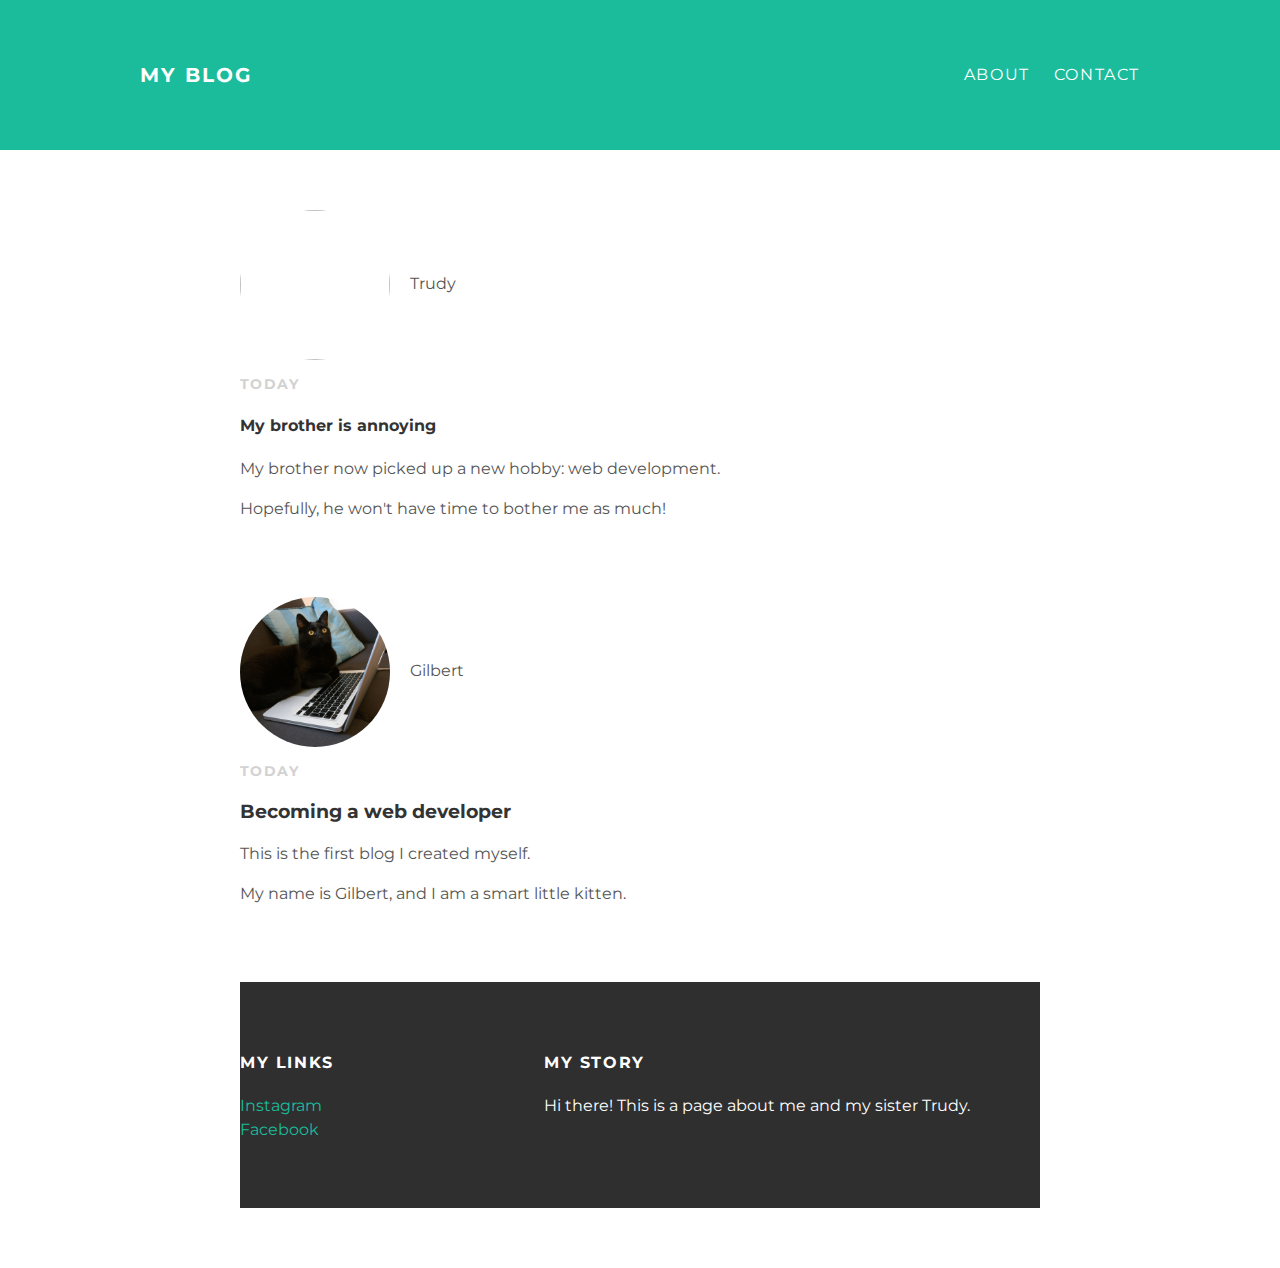
==== index.html @ dab12f23 "Update index.html" ====
<!DOCTYPE html>
<html>
<head>
<title>My first website</title>
<link rel="stylesheet" type="text/css" href="styles.css">
</head>
<body>

<div id="header">
<div class="container">
  <a id="header-title"
  href="index.html">My Blog</a>

  <ul id="header-nav">
    <li><a href="about.html">About</a></li>
    <li><a href="mailto:johannabannach@gmail.com?subject=hello">Contact</a></li>
  </ul>
  </div>
  </div>

  <div id="content">
  <div class="container">
    <div class="post">
      <div class="post-author">
        <img src="photos\IMG_20161210_085751.jpg">
        <span>Trudy</span>
  </div>


<p class="post-date">Today</p>
<h4 class="post-title">My brother is annoying</h4>
<div class="post-content">
  <p>My brother now picked up a new hobby: web development.</p>
  <p>Hopefully, he won't have time to bother me as much!</p>
</div>

  <div id="content">
  <div class="container">
    <div class="post">
      <div class="post-author">
        <img src="Gilbert.jpg">
        <span>Gilbert</span>
      </div>
<p class="post-date">Today</p>

<h3 class="post-title">Becoming a web developer</h3>
<div class="post-content">
  <p>This is the first blog I created myself.</p>
  <p>My name is Gilbert, and I am a smart little kitten.</p>
</div>
  </div>
  </div>
  </div>

<div id="footer">
  <div class="container">

  <div class="column">
      <h4>My links</h4>
      <p>
      <a href="https://instagram.com/">Instagram</a><br>
      <a href="https://facebook.com">Facebook</a>
      </p>
    </div>

<div class="column">
  <h4>My story</h4>
  <p>Hi there! This is a page about me and my sister Trudy.</p>
</div>

</div>
</div>
</div>
</div>
</div>
</body>
  </html>
---- styles.css ----
@import url(http://fonts.googleapis.com/css?family=Montserrat:400,700);

body {
  color: #555;
  margin: 0;

  font-family: 'Montserrat',sans-serif;
}

#header {
  background-color: #1abc9c;
  height: 150px;
  line-height: 150px;
}

#header a {
  color: white;
  text-decoration: none;

  text-transform: uppercase;
  letter-spacing: 0.1em;
}

#header a:hover {
  color: #222;
}

#header-title {
  display: block;
  float: left;

  font-size: 20px;
  font-weight: bold;
}

#header-nav {
  display: block;
  float: right;
  margin-top: 0;
}

#header-nav li {
  display: inline;
  padding-left: 20px;
}

.container {
  max-width: 1000px;
  margin: 0 auto;
}

#footer {
  background-color: #2f2f2f;
  padding: 50px 0;
}
.column {
  min-width: 300px;
  display: inline-block;
  vertical-align: top;
}

#footer h4 {
  color: white;
  text-transform: uppercase;
  letter-spacing: 0.1em;
}

#footer p {
  color: white;
}

a {
  color: #1abc9c;
  text-decoration: none;
}
a:hover {
  color: #F6A623
}

.post, .about {
  max-width: 800px;
  margin: 0 auto;
  padding: 60px 0;
}

.about {
  text-align: center;
}

.post-author img {
  width: 150px;
  height: 150px;
  vertical-align: middle;
}
.post-author img,
.about-author img {
  border-radius: 50%;
}

.post-author span {
  margin-left: 16px;
}

.post-date {
  color: #D2D2D2;

  font-size: 14px;
  font-weight: bold;

  text-transform: uppercase;
  letter-spacing: 0.1em;
}

h1, h2, h3, h4 {
  color: #333;
}

p {
  line-height: 1.5;
}

.post-container: nth-child(even) {
  background-color: #f2f2f2;
}
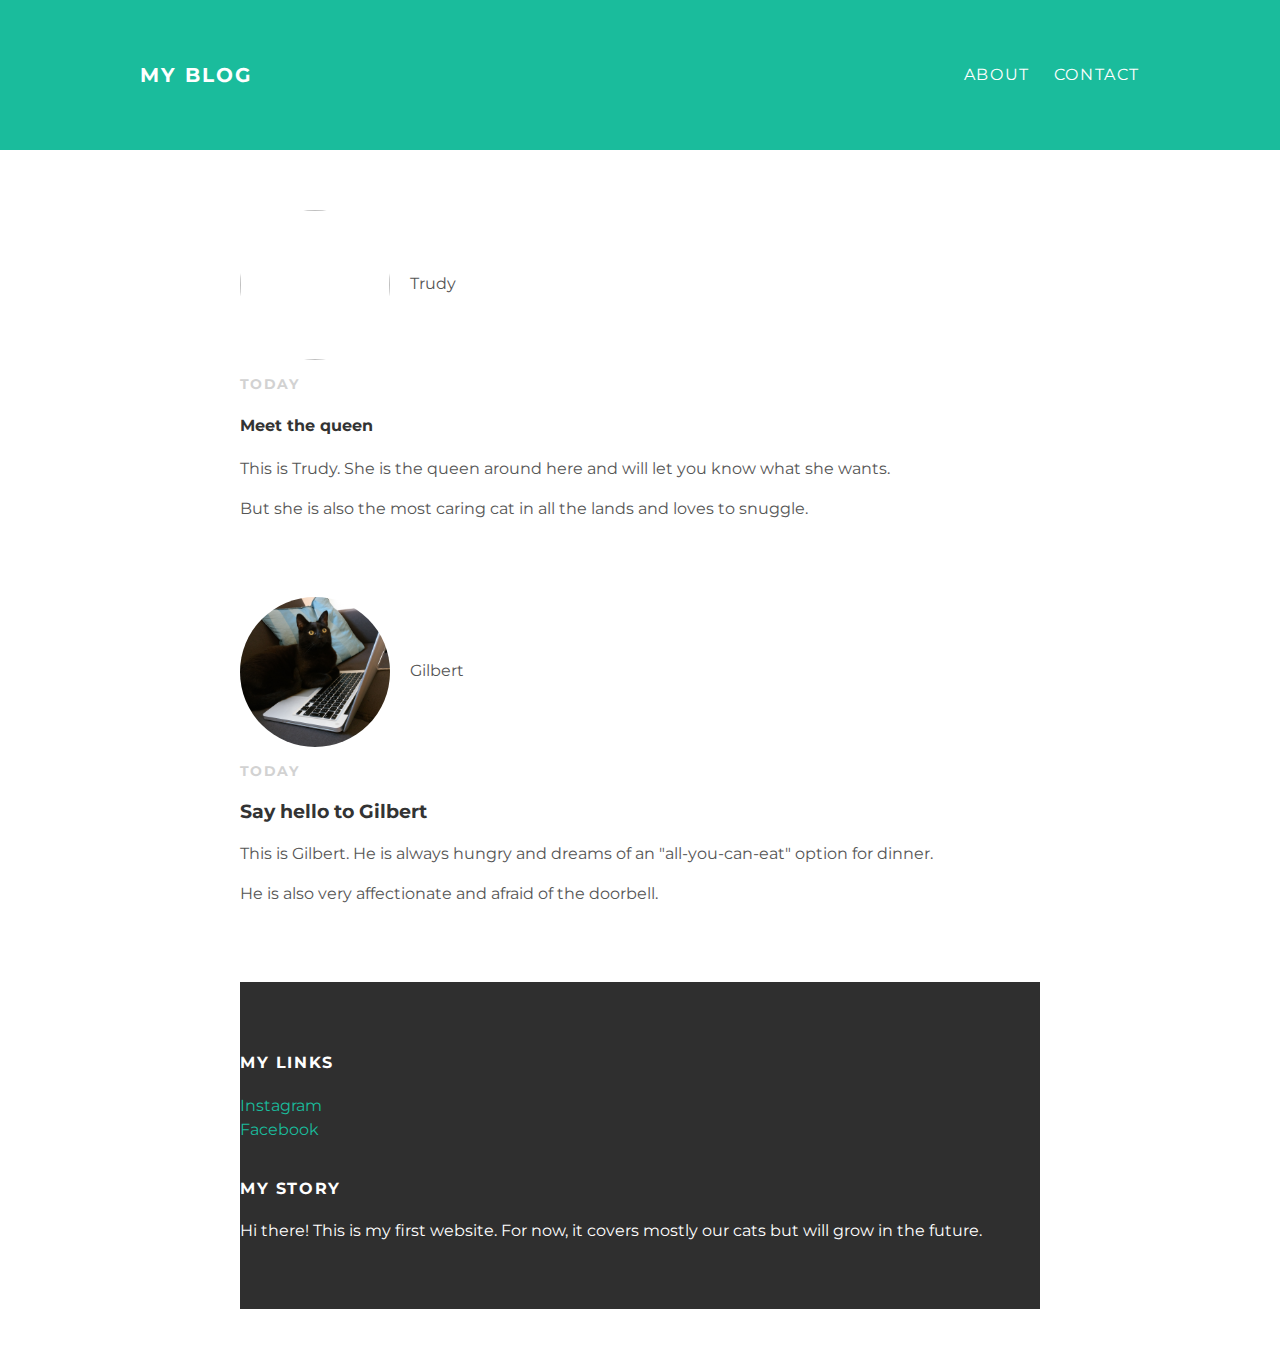
==== commit b8a3ce91: "Update index.html" ====
--- a/index.html
+++ b/index.html
@@ -22,16 +22,16 @@
   <div class="container">
     <div class="post">
       <div class="post-author">
-        <img src="photos\IMG_20161210_085751.jpg">
+        <img src="Trudy.jpg">
         <span>Trudy</span>
   </div>
 
 
 <p class="post-date">Today</p>
-<h4 class="post-title">My brother is annoying</h4>
+<h4 class="post-title">Meet the queen</h4>
 <div class="post-content">
-  <p>My brother now picked up a new hobby: web development.</p>
-  <p>Hopefully, he won't have time to bother me as much!</p>
+  <p>This is Trudy. She is the queen around here and will let you know what she wants.</p>
+  <p>But she is also the most caring cat in all the lands and loves to snuggle.</p>
 </div>
 
   <div id="content">
@@ -43,10 +43,10 @@
       </div>
 <p class="post-date">Today</p>
 
-<h3 class="post-title">Becoming a web developer</h3>
+<h3 class="post-title">Say hello to Gilbert</h3>
 <div class="post-content">
-  <p>This is the first blog I created myself.</p>
-  <p>My name is Gilbert, and I am a smart little kitten.</p>
+  <p>This is Gilbert. He is always hungry and dreams of an "all-you-can-eat" option for dinner.</p>
+  <p>He is also very affectionate and afraid of the doorbell. </p>
 </div>
   </div>
   </div>
@@ -65,7 +65,8 @@
 
 <div class="column">
   <h4>My story</h4>
-  <p>Hi there! This is a page about me and my sister Trudy.</p>
+  <p>Hi there! This is my first website. For now, it covers 
+    mostly our cats but will grow in the future.</p>
 </div>
 
 </div>
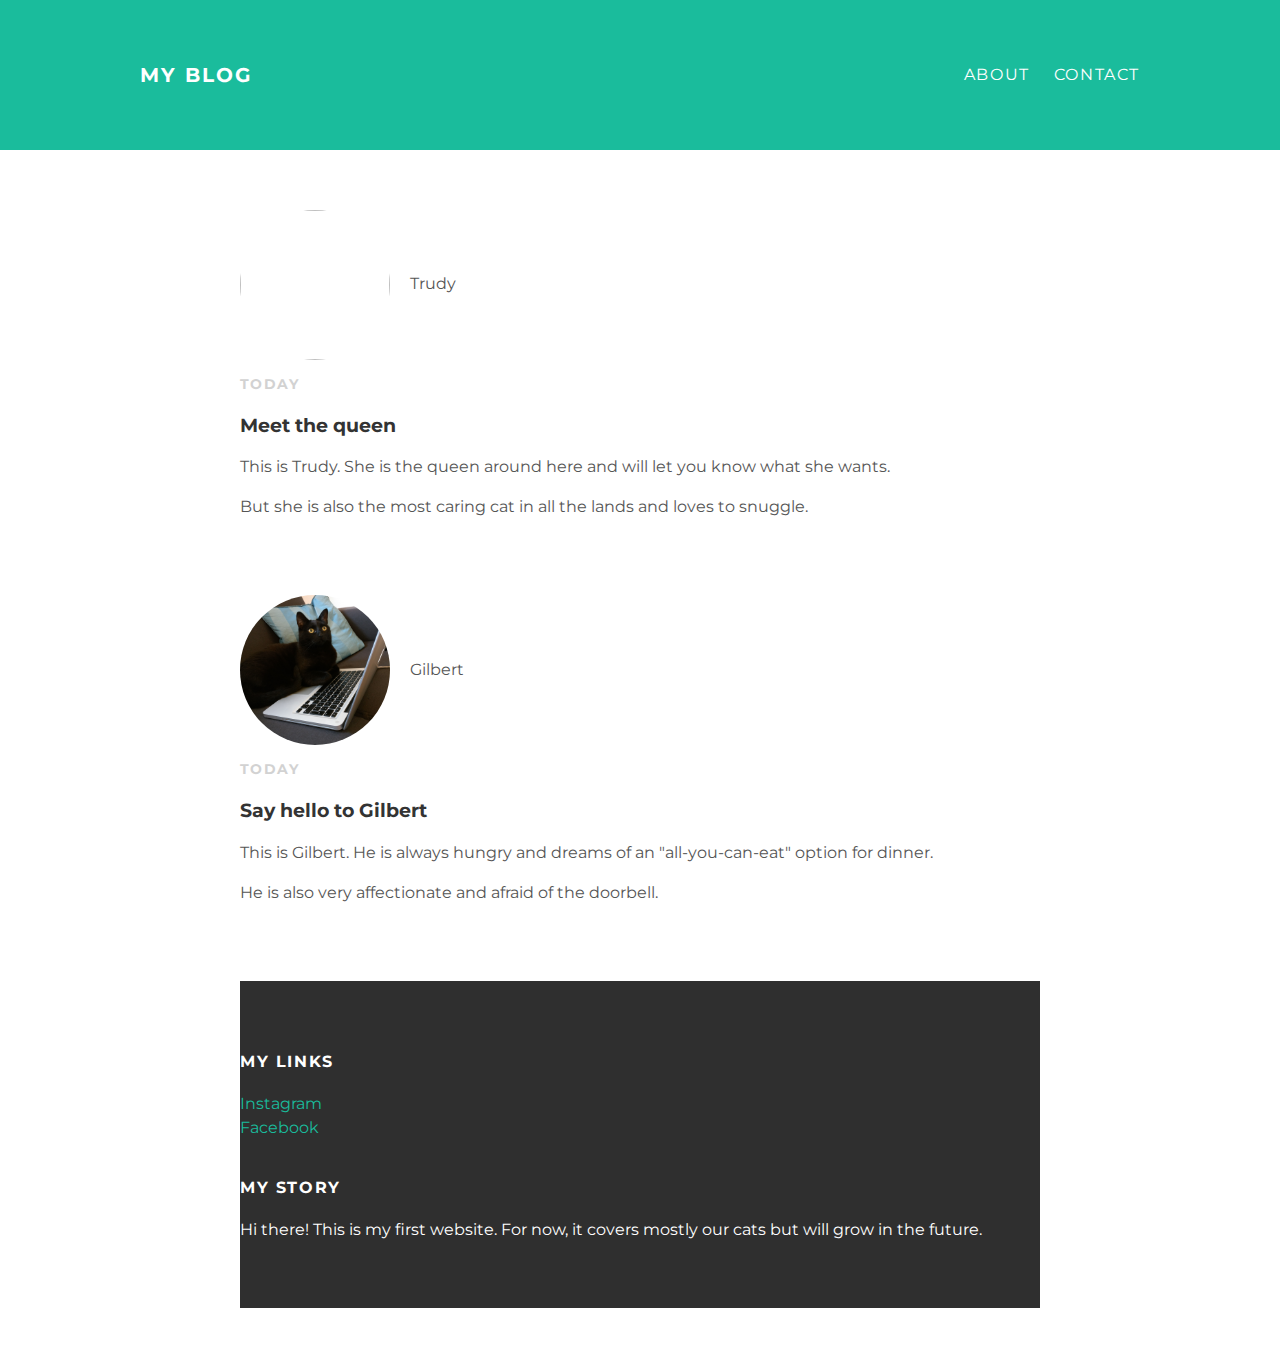
==== commit d2a614dd: "Update index.html" ====
--- a/index.html
+++ b/index.html
@@ -28,7 +28,7 @@
 
 
 <p class="post-date">Today</p>
-<h4 class="post-title">Meet the queen</h4>
+<h3 class="post-title">Meet the queen</h3>
 <div class="post-content">
   <p>This is Trudy. She is the queen around here and will let you know what she wants.</p>
   <p>But she is also the most caring cat in all the lands and loves to snuggle.</p>
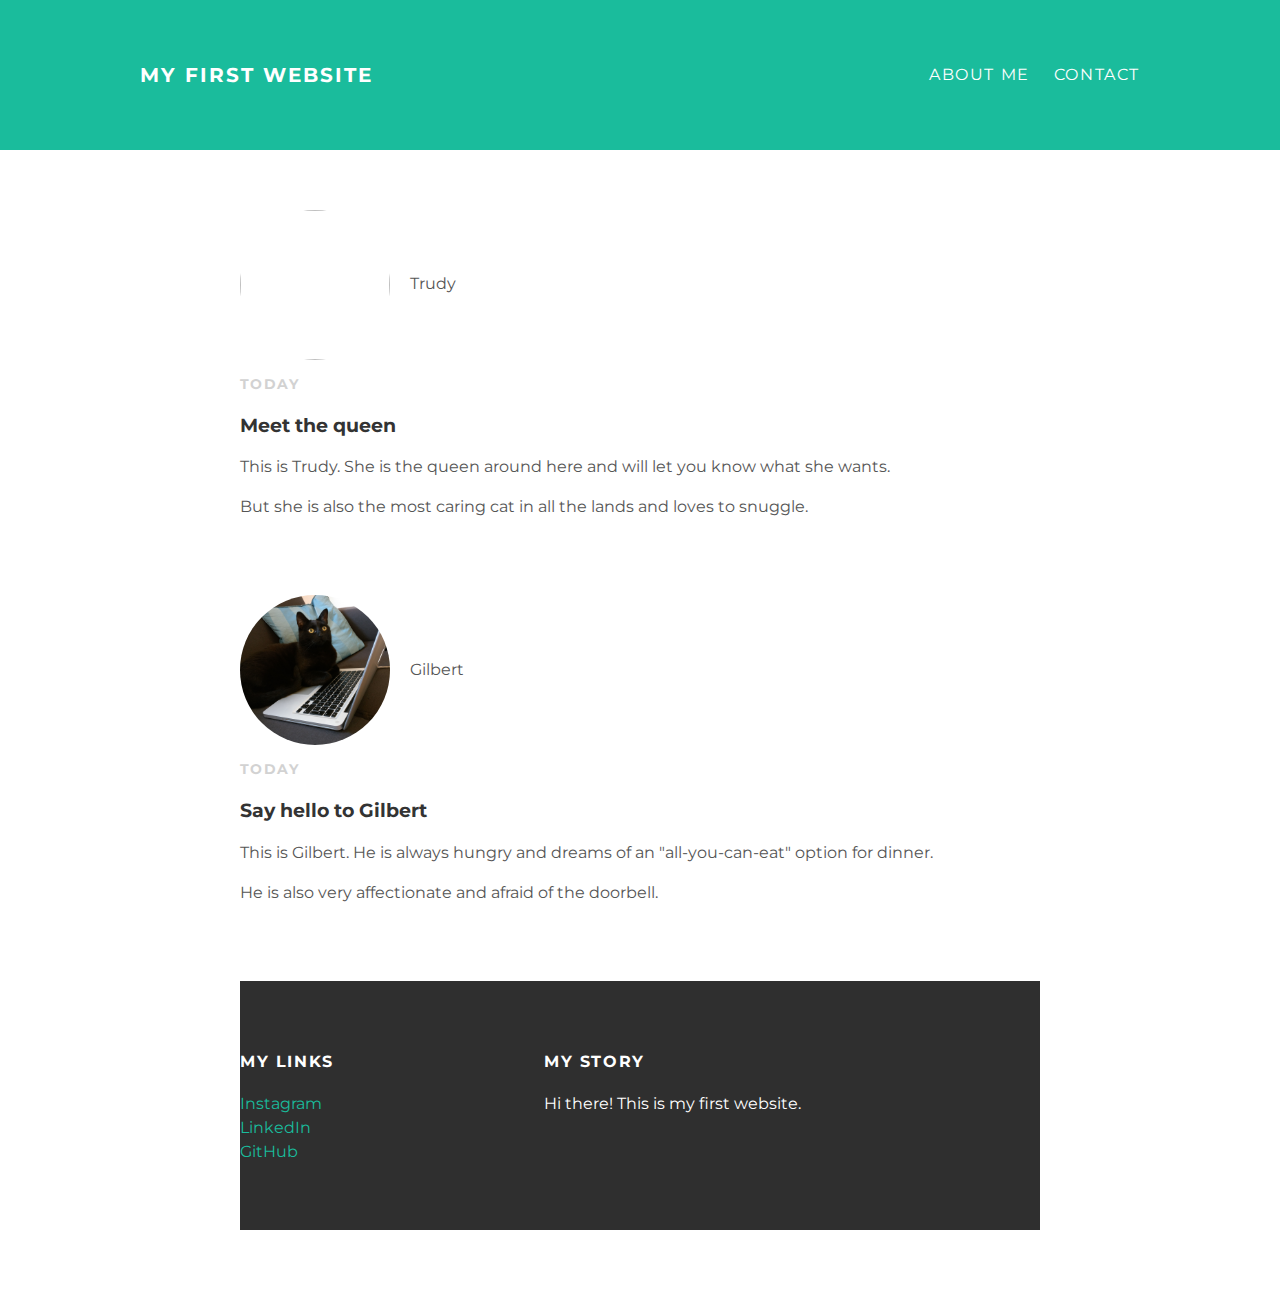
==== commit 52076806: "Update index.html" ====
--- a/index.html
+++ b/index.html
@@ -9,10 +9,10 @@
 <div id="header">
 <div class="container">
   <a id="header-title"
-  href="index.html">My Blog</a>
+  href="index.html">My first website</a>
 
   <ul id="header-nav">
-    <li><a href="about.html">About</a></li>
+    <li><a href="about.html">About me</a></li>
     <li><a href="mailto:johannabannach@gmail.com?subject=hello">Contact</a></li>
   </ul>
   </div>
@@ -58,15 +58,15 @@
   <div class="column">
       <h4>My links</h4>
       <p>
-      <a href="https://instagram.com/">Instagram</a><br>
-      <a href="https://facebook.com">Facebook</a>
+      <a href="https://instagram.com/plingplingpling">Instagram</a><br>
+      <a href="https://linkedin.com/in/johanna-bannach-7026b8b0">LinkedIn</a><br>
+      <a href="https://github.com/PingPong-Code">GitHub</a>  
       </p>
     </div>
 
 <div class="column">
   <h4>My story</h4>
-  <p>Hi there! This is my first website. For now, it covers 
-    mostly our cats but will grow in the future.</p>
+  <p>Hi there! This is my first website.</p>
 </div>
 
 </div>
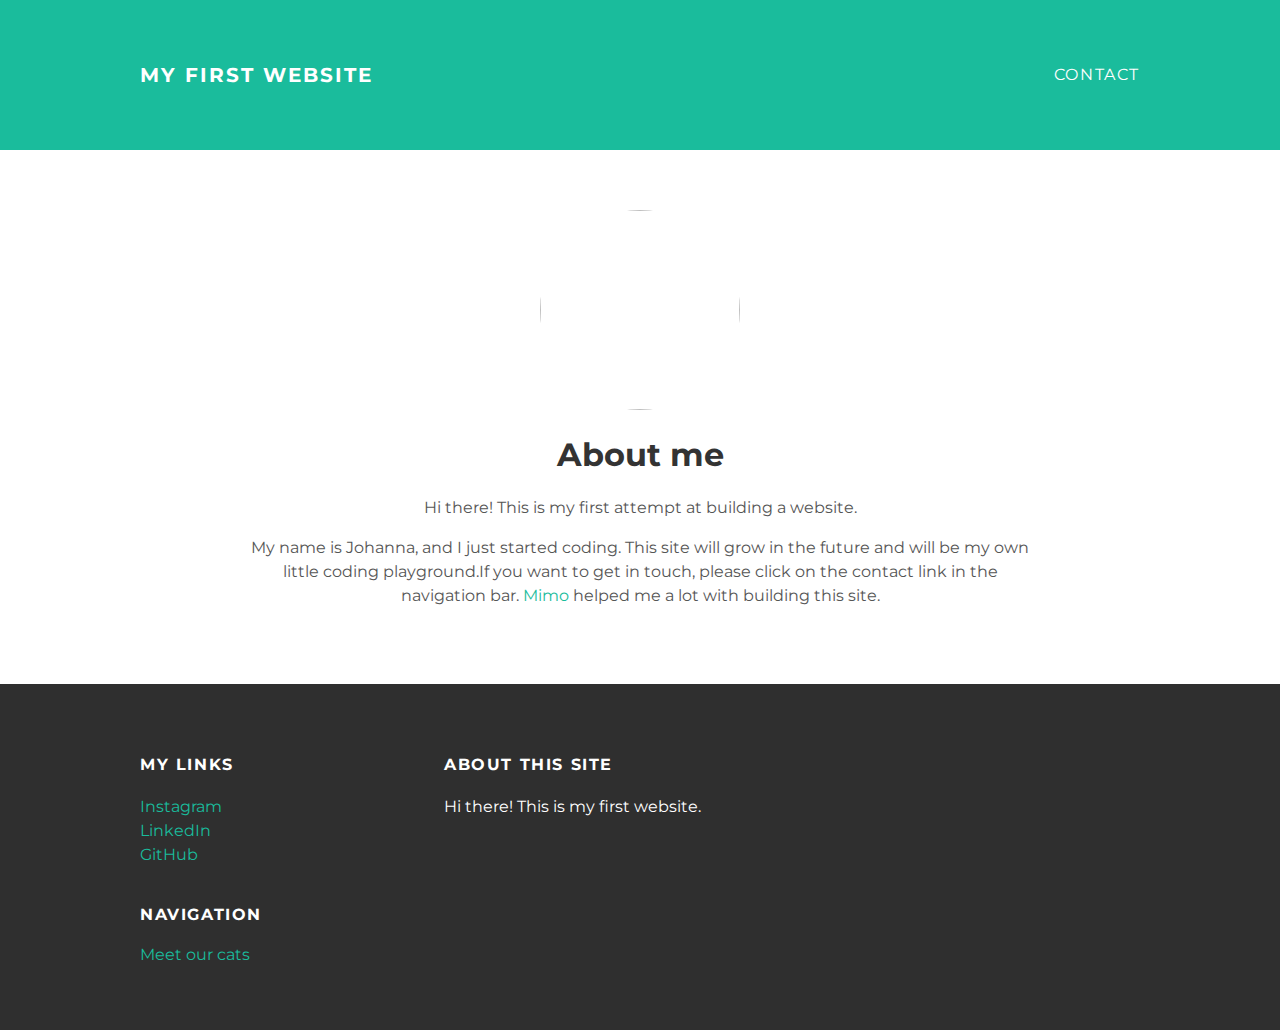
==== commit e523966f: "Update index.html" ====
--- a/index.html
+++ b/index.html
@@ -1,78 +1,61 @@
 <!DOCTYPE html>
 <html>
 <head>
-<title>My first website</title>
-<link rel="stylesheet" type="text/css" href="styles.css">
+  <title>About me</title>
+  <link rel="stylesheet" type="text/css" href="styles.css">
 </head>
 <body>
 
-<div id="header">
-<div class="container">
-  <a id="header-title"
-  href="index.html">My first website</a>
+  <div id="header">
+  <div class="container">
+    <a id="header-title"
+    href="index.html">My first website</a>
 
-  <ul id="header-nav">
-    <li><a href="about.html">About me</a></li>
-    <li><a href="mailto:johannabannach@gmail.com?subject=hello">Contact</a></li>
-  </ul>
-  </div>
-  </div>
+    <ul id="header-nav">
+    
+      <li><a href="mailto:johannabannach@gmail.com?subject=hello">Contact</a></li>
+    </ul>
+    </div>
+    </div>
 
   <div id="content">
   <div class="container">
-    <div class="post">
-      <div class="post-author">
-        <img src="Trudy.jpg">
-        <span>Trudy</span>
-  </div>
-
-
-<p class="post-date">Today</p>
-<h3 class="post-title">Meet the queen</h3>
-<div class="post-content">
-  <p>This is Trudy. She is the queen around here and will let you know what she wants.</p>
-  <p>But she is also the most caring cat in all the lands and loves to snuggle.</p>
+    <div class="about">
+      <div class="about-author">
+        <img src="Me.jpg" height="200" width="200">
+      </div>
+<h1 class="about-title">About me</h1>
+<div class="about-content">
+  <p>Hi there! This is my first attempt at building a website.</p>
+  <p>My name is Johanna, and I just started coding. This site will grow in the future and will be my own little coding playground.If you want to get in touch, please
+  click on the contact link in the navigation bar. <a href="https://www.getmimo.com">Mimo</a> helped me a lot with
+building this site.</p>
 </div>
-
-  <div id="content">
-  <div class="container">
-    <div class="post">
-      <div class="post-author">
-        <img src="Gilbert.jpg">
-        <span>Gilbert</span>
-      </div>
-<p class="post-date">Today</p>
-
-<h3 class="post-title">Say hello to Gilbert</h3>
-<div class="post-content">
-  <p>This is Gilbert. He is always hungry and dreams of an "all-you-can-eat" option for dinner.</p>
-  <p>He is also very affectionate and afraid of the doorbell. </p>
-</div>
+    </div>
   </div>
   </div>
-  </div>
-
-<div id="footer">
+  <div id="footer">
   <div class="container">
-
-  <div class="column">
+    <div class="column">
       <h4>My links</h4>
       <p>
       <a href="https://instagram.com/plingplingpling">Instagram</a><br>
       <a href="https://linkedin.com/in/johanna-bannach-7026b8b0">LinkedIn</a><br>
-      <a href="https://github.com/PingPong-Code">GitHub</a>  
+      <a href="https://github.com/PingPong-Code">GitHub</a>
+
+</p>
+    </div>
+    <div class="column">
+<h4>About this site</h4>
+  <p>Hi there! This is my first website.</p>
+    </div>
+    <div class="ColumnNavigation">
+      <p>
+      <h4>Navigation</h4>
+      <a href="index.html">Meet our cats</a>
       </p>
     </div>
 
-<div class="column">
-  <h4>My story</h4>
-  <p>Hi there! This is my first website.</p>
-</div>
-
-</div>
-</div>
-</div>
-</div>
-</div>
+  </div>
 </body>
   </html>
